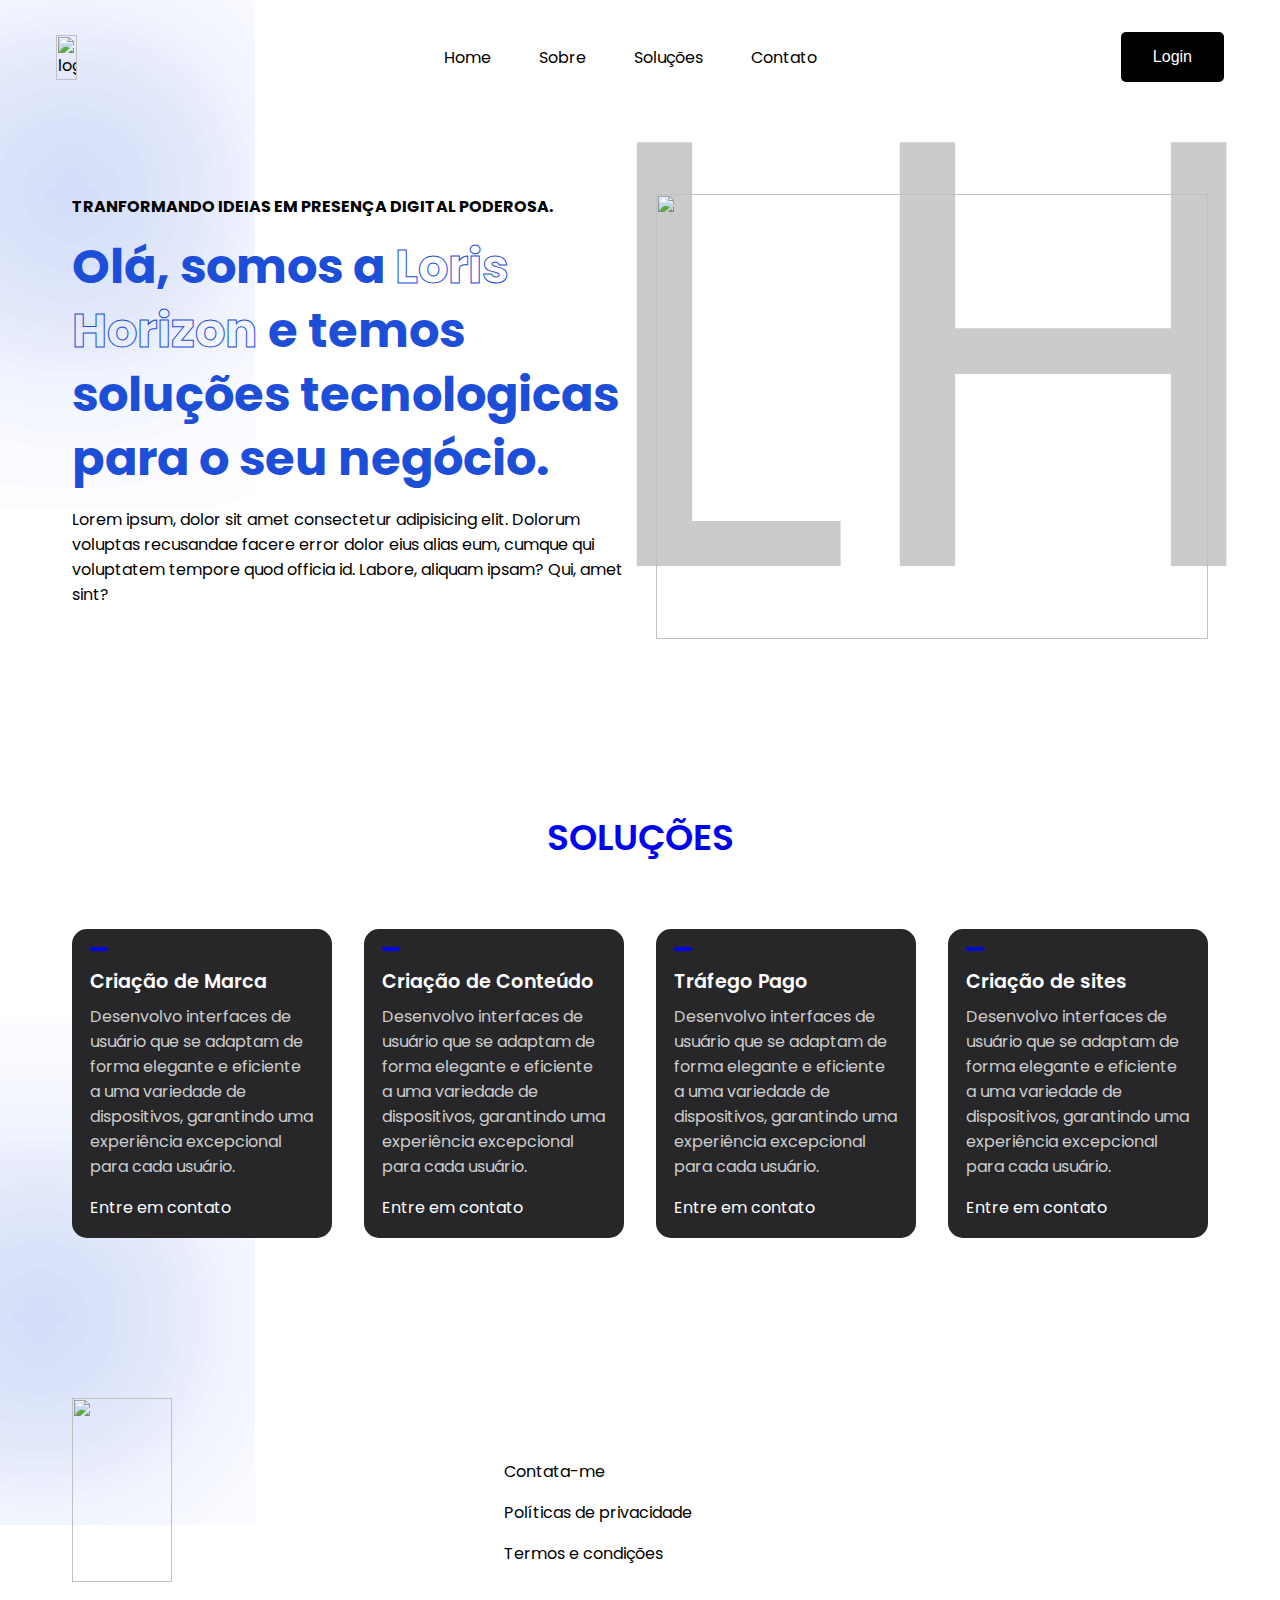
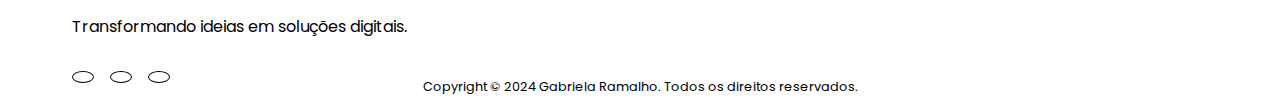
==== sobre.html @ 902091b1 "Continuação.." ====
<head>
    <meta charset="UTF-8">
    <meta name="viewport" content="width=device-width, initial-scale=1.0">
    <title>Loris Horizon</title>
    <link rel="stylesheet" href="style.css">
    <link rel="shortcut icon" href="img/favicon.ico" type="image/x-icon">
    <link rel="stylesheet" href="https://cdnjs.cloudflare.com/ajax/libs/remixicon/3.5.0/remixicon.min.css">
</head>

<body>
    <nav>
        <picture>
            <img class="logotipo" src="img/logoloris.png" alt="logotipo">
        </picture>
        <ul class="nav-links">
            <li class="link"><a href="index.html">Home</a>
            </li>
            <li id="link1" class="link"><a href="sobre.html">Sobre</a></li>
            <li id="link2" class="link"><a href="solucoes.html">Soluções</a></li>
            <li id="link3" class="link"><a href="contato.html">Contato</a></li>
        </ul>
        <button class="btn" onclick="window.location.href='#'; ">Login</button>
    </nav>
    <header class="container">
        <div class="content">
            <span class="blur"></span>
            <span class="blur"></span>
            <h4>TRANFORMANDO IDEIAS EM PRESENÇA DIGITAL PODEROSA.</h4>
            <h1>Olá, somos a <span>Loris Horizon</span> e temos soluções tecnologicas para o seu negócio.</h1>
            <p>
                Lorem ipsum, dolor sit amet consectetur adipisicing elit. Dolorum voluptas recusandae facere error dolor
                eius alias eum, cumque qui voluptatem tempore quod officia id. Labore, aliquam ipsam? Qui, amet sint?
            </p>
        </div>
        <div class="image">
            <img src="img/image.png">
        </div>
    </header>

    <section id="Soluções" class="container">
        <h2 class="header">SOLUÇÕES</h2>
        <div class="features">
            <div class="card">
                <span><i class="ri-pencil-ruler-line"></i></span>
                <h4>Criação de Marca</h4>
                <p>
                    Desenvolvo interfaces de usuário que se adaptam de forma elegante e eficiente a uma variedade de
                    dispositivos, garantindo uma experiência excepcional para cada usuário.
                </p>
                <a href="#">Entre em contato <i class="ri-arrow-right-line"></i></a>
            </div>
            <div class="card">
                <span><i class="ri-file-text-line"></i></span>
                <h4>Criação de Conteúdo</h4>
                <p>
                    Desenvolvo interfaces de usuário que se adaptam de forma elegante e eficiente a uma variedade de
                    dispositivos, garantindo uma experiência excepcional para cada usuário.
                </p>
                <a href="#">Entre em contato <i class="ri-arrow-right-line"></i></a>
            </div>

            <div class="card">
                <span><i class="ri-bar-chart-line"></i></span>
                <h4>Tráfego Pago</h4>
                <p>
                    Desenvolvo interfaces de usuário que se adaptam de forma elegante e eficiente a uma variedade de
                    dispositivos, garantindo uma experiência excepcional para cada usuário.
                </p>
                <a href="#">Entre em contato <i class="ri-arrow-right-line"></i></a>
            </div>
            <div class="card">
                <span><i class="ri-computer-line"></i></span>
                <h4>Criação de sites</h4>
                <p>
                    Desenvolvo interfaces de usuário que se adaptam de forma elegante e eficiente a uma variedade de
                    dispositivos, garantindo uma experiência excepcional para cada usuário.
                </p>
                <a href="#">Entre em contato <i class="ri-arrow-right-line"></i></a>
            </div>
        </div>
    </section>

    <footer class="container">
        <span class="blur"></span>
        <span class="blur"></span>
        <div class="column">
            <div class="logo">
                <img src="img/logoloris.png">
            </div>
            <p id="slogan">
                Transformando ideias em soluções digitais.
            </p>
            <div class="socials">
                <a href="https://github.com/gabrielathecreator" target="_blank"><i class="ri-github-line"></i></a>
                <a href="mailto:gxbrielati@gmail.com" target="_blank"><i class="ri-mail-line"></i></a>
                <a href="https://lorishorizon.com" target="_blank"><i class="ri-global-line"></i></a>
            </div>
        </div>
        <div class="column">
            <h4>Contact</h4>
            <a href="mailto:gxbrielati@gmail.com" target="_blank">Contata-me</a>
            <a href="#">Políticas de privacidade</a>
            <a href="#">Termos e condições</a>
        </div>
    </footer>

    <div class="copyright">
        Copyright © 2024 Gabriela Ramalho. Todos os direitos reservados.
    </div>
---- style.css ----
@import url('https://fonts.googleapis.com/css2?family=Poppins:wght@300;400;500;600;700;800&display=swap');

* {
    padding: 0;
    margin: 0;
    outline: 0;
    border: none;
    box-sizing: border-box;
}

img {
    width: 100%;
    display: flex;
}

.logotipo {
    width: 50%;
    display: flex;
}

a {
    text-decoration: none;
}

body {
    font-family: 'Poppins', sans-serif;
    background-color: #ffffff;

}

nav {
    max-width: 1200px;
    margin: auto;
    padding: 2rem 1rem;
    display: flex;
    align-items: center;
    justify-content: space-between;
    gap: 2rem;

}

.nav-logo {
    max-width: 100px;
}

.nav-links {
    list-style: none;
    display: flex;
    align-items: center;
    gap: 3rem;
}

.link a {
    position: relative;
    padding-bottom: 0.75rem;
    color: #000000;
}

.link a::after {
    content: "";
    position: absolute;
    height: 2px;
    width: 0;
    bottom: 0;
    left: 0;
    background-color: #1d4ed8;
    transition: all 0.3s ease;
}

.link a:hover::after {
    width: 70%;
}

.btn {
    padding: 1rem 2rem;
    font-size: 1rem;
    color: #ffffff;
    background-color: #000000;
    border-radius: 5px;
    cursor: pointer;
    transition: all 0.3s ease;
}


.btn:hover {
    background-color: #1e40af;
}

.container {
    max-width: 1200px;
    margin: auto;
    padding: 5rem 2rem;
}

.blur {
    position: absolute;
    box-shadow: 0 0 1000px 50px #1d4ed8;
    z-index: -100;
}

header {
    position: relative;
    padding-top: 2rem;
    display: grid;
    grid-template-columns: repeat(2, 1fr);
    align-items: center;
    gap: 2rem;
}

header .content h4 {

    margin-bottom: 1rem;
    color: #000000;
    font-size: 1rem;
    font-weight: 600px;
}

header .content h1 {
    color: #1d4ed8;
    margin-bottom: 1rem;
    font-size: 3rem;
    font-weight: 700;
    line-height: 4rem;
}

header .content h1 span {
    -webkit-text-fill-color: transparent;
    -webkit-text-stroke: 1px #1d4ed8;
}

header .content p {
    margin-bottom: 2rem;
    color: #000000;
}

header .image{
    position: relative;
}

header .image::before{
    content: "LH";
    position: absolute;
    top: 0;
    left: 50%;
    transform: translateX(-50%);
    font-size: 38rem;
    font-weight: 400;
    line-height: 20rem;
    color: #000000;
    opacity: 0.2;
    z-index: -100;
}

header .image img{
    max-width: 600px;
    margin: auto;
}

section .header{
    margin-bottom: 1rem;
    color: #0004eb;
    text-align: center;
    font-size: 2.25rem;
    font-weight: 600;
    padding-top: 1%;
}

.features{
    margin-top: 4rem;
    display: grid;
    grid-template-columns: repeat(4, 1fr);
    gap: 2rem;
}

.features .card{
    background-color: #27272a;
    padding: 1rem;
    border: 2px solid transparent;
    border-radius: 15px;
    transition: all 0.3s ease;
}

.features .card:hover{
    background-color: #323232;
    border-color: #775dc3;
}

.features .card span{
    display: inline-block;
    background-color: #0004eb;
    padding: 2px 9px;
    margin-bottom: 1rem;
    font-size: 1.75rem;
    color: #fff;
    border-radius: 5px;
}

.features .card h4{
    margin-bottom: 0.5rem;
    color: #fff;
    font-size: 1.2rem;
    font-weight: 600;
}

.features .card p{
    color: #ccc;
    margin-bottom: 1rem;
}

.features .card a{
    color: #fff;
    transition: all 0.3s ease;
}

.features .card a:hover{
    color: #1e40af;
}

.sub-header{
    max-width: 600px;
    margin: auto;
    text-align: center;
    color: #000000;
}

.pricing{
    margin-top: 4rem;
    display: grid;
    grid-template-columns: repeat(3, 1fr);
    gap: 2rem;
}

.pricing .card{
    padding: 3rem 2rem;
    background-color: #27272a;
    display: flex;
    flex-direction: column;
    border: 2px solid transparent;
    border-radius: 15px;
    transition: all 0.3s ease;
}

.pricing .card:hover{
    background-color: #323232;
    border-color: #fff;
}

.pricing .card .content{
    flex: 1;
    margin-bottom: 2rem;
}

.pricing .card h4{
    margin-bottom: 1rem;
    color: #fff;
    font-size: 1.2rem;
    font-weight: 500;
}

.pricing .card h3{
    color: #fff;
    padding-bottom: 1rem;
    margin-bottom: 2rem;
    font-size: 2rem;
    font-weight: 600;
    border-bottom: 2px dashed #fff;
}

.pricing .card p{
    color: #fff;
    margin-bottom: 0.75rem;
}

.pricing .card p i{
    color: #ccc;
    font-size: 1.2rem;
    margin-right: 0.3rem;
}

.pricing .card button{
    color: #fff;
    background-color: transparent;
    border: 2px solid #fff;
}

.pricing .card button:hover{
    background-color: #1e40af;
    border-color: #1e40af;
}

footer{
    position: relative;
    display: grid;
    grid-template-columns: 400px repeat(3, 1fr);
    gap: 2rem;
}

footer .column .logo{
    max-width: 100px;
    margin-bottom: 2rem;
}

footer .column p{
    color: #ccc;
    margin-bottom: 2rem;
}

footer .column .socials{
    display: flex;
    align-items: center;
    gap: 1rem;
}

footer .column .socials a{
    color: #000000;
    border: 1px solid #000000;
    padding: 5px 10px;
    font-size: 1.25rem;
    border-radius: 100%;
    transition: all 0.3s ease;
}

footer .column .socials a:hover{
    color: #fff;
    background-color: #000000;
    border-color: #1d4ed8;
}

footer .column h4{
    color: #fff;
    margin-bottom: 2rem;
    font-size: 1.2rem;
    font-weight: 500;
}

footer .column > a{
    display: block;
    color: #000000;
    margin-bottom: 1rem;
    transition: all 0.3s ease;
}

footer .column > a:hover{
    color: #1d4ed8;
}

.copyright{
    max-width: 1200px;
    margin: auto;
    padding: 1rem;
    color: #000000;
    font-size: 0.8rem;
    text-align: center;
}

@media (width < 900px){
    .nav-links{
        display: none;
    }
    header{
        grid-template-columns: repeat(1, 1fr);
    }
    header .image{
        grid-area: 1/1/2/2;
    }
    .features{
        grid-template-columns: repeat(2, 1fr);
    }
    .pricing{
        grid-template-columns: repeat(2, 1fr);
    }
    footer{
        grid-template-columns: 1fr 200px;
    }
}

@media (width < 600px){
    header .image::before{
        display: none;
    }

    .features{
        grid-template-columns: repeat(1, 1fr);
    }

    .pricing{
        grid-template-columns: repeat(1, 1fr);
    }

    footer{
        grid-template-columns: 1fr 150px;
    }
}

#slogan {

    color:#000000
}

footer{
    grid-template-columns: 1fr 150px;
}

footer{
    position: relative;
    display: grid;
    grid-template-columns: 400px repeat(3, 1fr);
    gap: 2rem;
}

footer .column .logo{
    max-width: 100px;
    margin-bottom: 2rem;
}

footer .column p{
    color: #ccc;
    margin-bottom: 2rem;
}

footer .column .socials{
    display: flex;
    align-items: center;
    gap: 1rem;
}

footer .column .socials a{
    color: #000000;
    border: 1px solid #000000;
    padding: 5px 10px;
    font-size: 1.25rem;
    border-radius: 100%;
    transition: all 0.3s ease;
}

footer .column .socials a:hover{
    color: #fff;
    background-color: #000000;
    border-color: #1d4ed8;
}

footer .column h4{
    color: #fff;
    margin-bottom: 2rem;
    font-size: 1.2rem;
    font-weight: 500;
}

footer .column > a{
    display: block;
    color: #000000;
    margin-bottom: 1rem;
    transition: all 0.3s ease;
}

footer .column > a:hover{
    color: #1d4ed8;
}


#slogan {

color:#000000
}
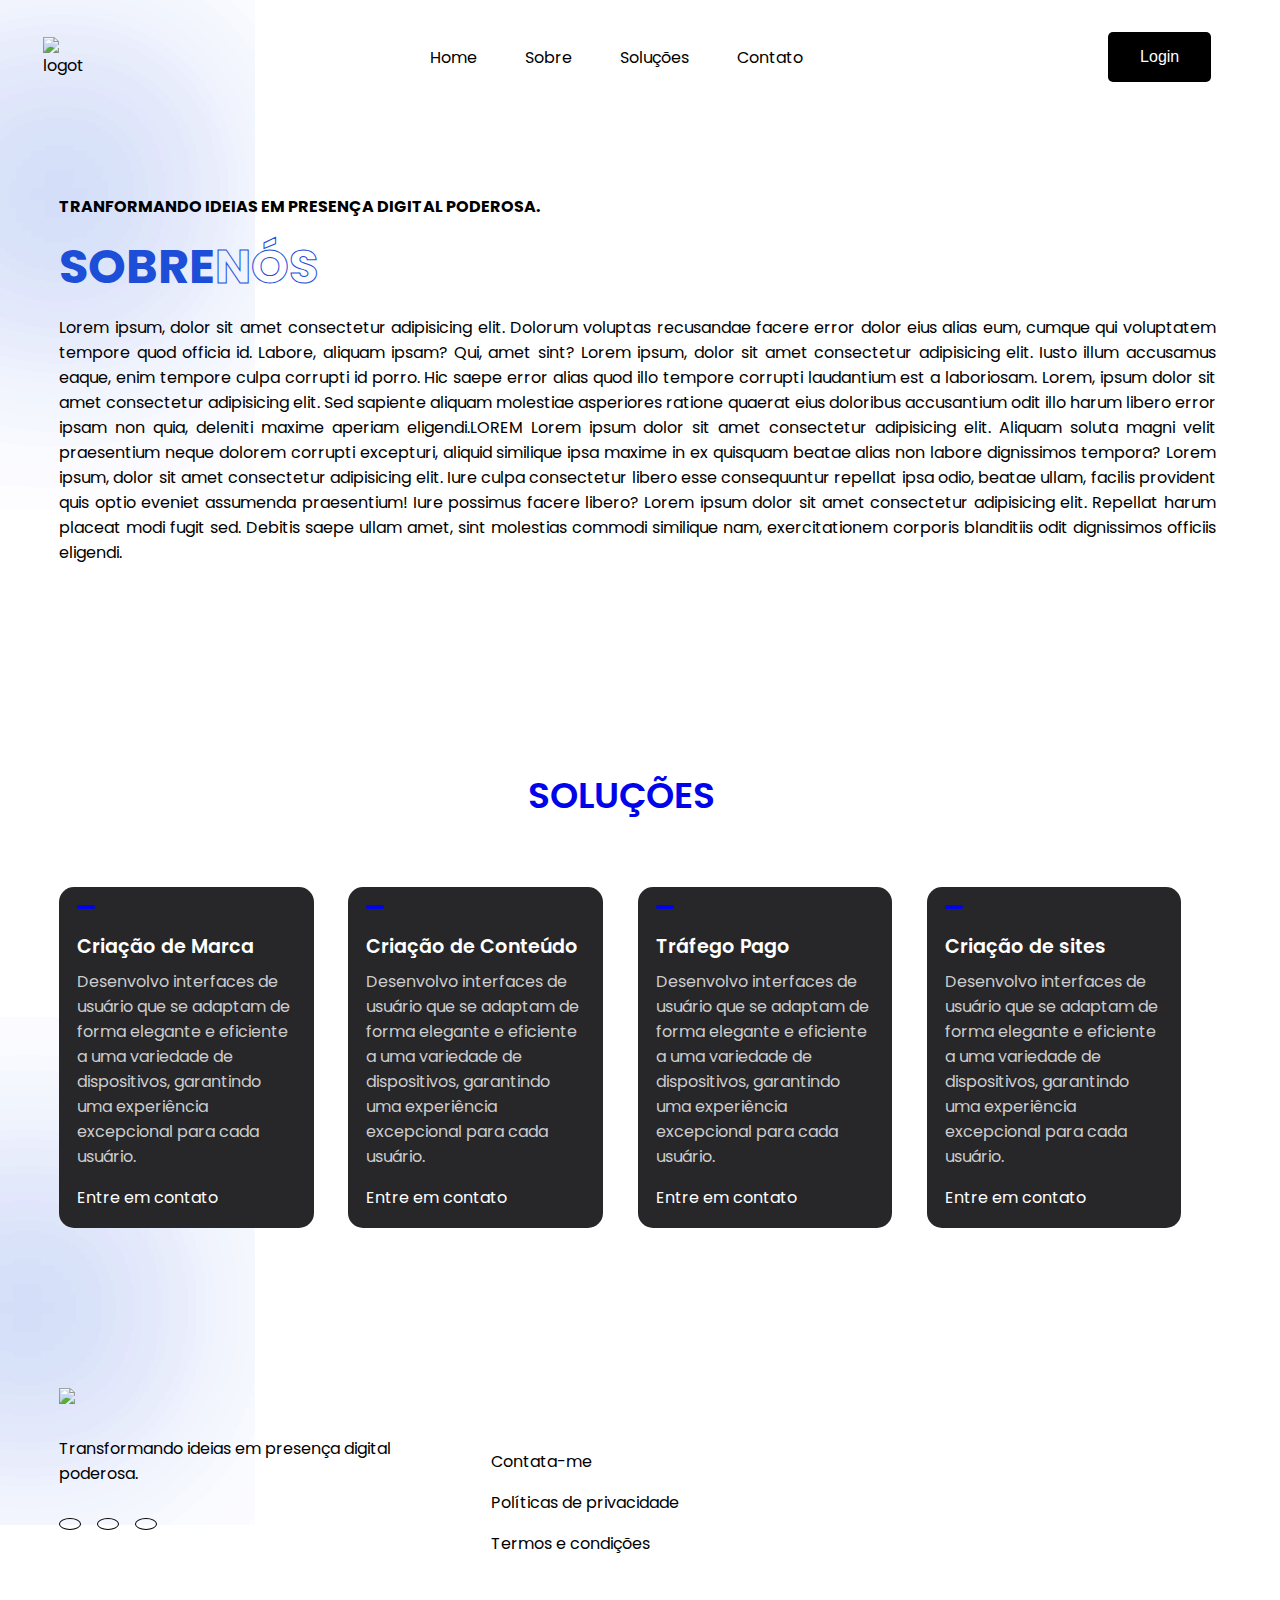
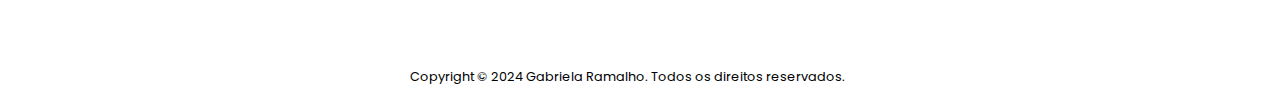
==== commit ac88d1ab: "continuação do projeto.." ====
--- a/sobre.html
+++ b/sobre.html
@@ -1,3 +1,6 @@
+<!DOCTYPE html>
+<html lang="pt-br">
+
 <head>
     <meta charset="UTF-8">
     <meta name="viewport" content="width=device-width, initial-scale=1.0">
@@ -26,14 +29,15 @@
             <span class="blur"></span>
             <span class="blur"></span>
             <h4>TRANFORMANDO IDEIAS EM PRESENÇA DIGITAL PODEROSA.</h4>
-            <h1>Olá, somos a <span>Loris Horizon</span> e temos soluções tecnologicas para o seu negócio.</h1>
-            <p>
+            <h1>SOBRE<span>NÓS</span> </h1>
+            <p id="sobrenostexto">
                 Lorem ipsum, dolor sit amet consectetur adipisicing elit. Dolorum voluptas recusandae facere error dolor
-                eius alias eum, cumque qui voluptatem tempore quod officia id. Labore, aliquam ipsam? Qui, amet sint?
+                eius alias eum, cumque qui voluptatem tempore quod officia id. Labore, aliquam ipsam? Qui, amet sint? Lorem ipsum, dolor sit amet consectetur adipisicing elit. Iusto illum accusamus eaque, enim tempore culpa corrupti id porro. Hic saepe error alias quod illo tempore corrupti laudantium est a laboriosam.
+                Lorem, ipsum dolor sit amet consectetur adipisicing elit. Sed sapiente aliquam molestiae asperiores ratione quaerat eius doloribus accusantium odit illo harum libero error ipsam non quia, deleniti maxime aperiam eligendi.LOREM Lorem ipsum dolor sit amet consectetur adipisicing elit. Aliquam soluta magni velit praesentium neque dolorem corrupti excepturi, aliquid similique ipsa maxime in ex quisquam beatae alias non labore dignissimos tempora?
+                Lorem ipsum, dolor sit amet consectetur adipisicing elit. Iure culpa consectetur libero esse consequuntur repellat ipsa odio, beatae ullam, facilis provident quis optio eveniet assumenda praesentium! Iure possimus facere libero?
+                Lorem ipsum dolor sit amet consectetur adipisicing elit. Repellat harum placeat modi fugit sed. Debitis saepe ullam amet, sint molestias commodi similique nam, exercitationem corporis blanditiis odit dignissimos officiis eligendi.
+
             </p>
-        </div>
-        <div class="image">
-            <img src="img/image.png">
         </div>
     </header>
 
@@ -88,7 +92,7 @@
                 <img src="img/logoloris.png">
             </div>
             <p id="slogan">
-                Transformando ideias em soluções digitais.
+                Transformando ideias em presença digital poderosa.
             </p>
             <div class="socials">
                 <a href="https://github.com/gabrielathecreator" target="_blank"><i class="ri-github-line"></i></a>
@@ -109,3 +113,8 @@
     </div>
 
 
+    <script src="script.js"></script>
+
+</body>
+
+</html>--- a/style.css
+++ b/style.css
@@ -6,6 +6,7 @@
     outline: 0;
     border: none;
     box-sizing: border-box;
+    max-width: 99%;
 }
 
 img {
@@ -462,3 +463,18 @@
 
 color:#000000
 }
+
+.sobres{
+display:flex;
+width: 1150px;
+text-align: justify;
+
+
+}
+
+
+#sobrenostexto{
+    width: 1180px;
+    text-align: justify;
+   
+}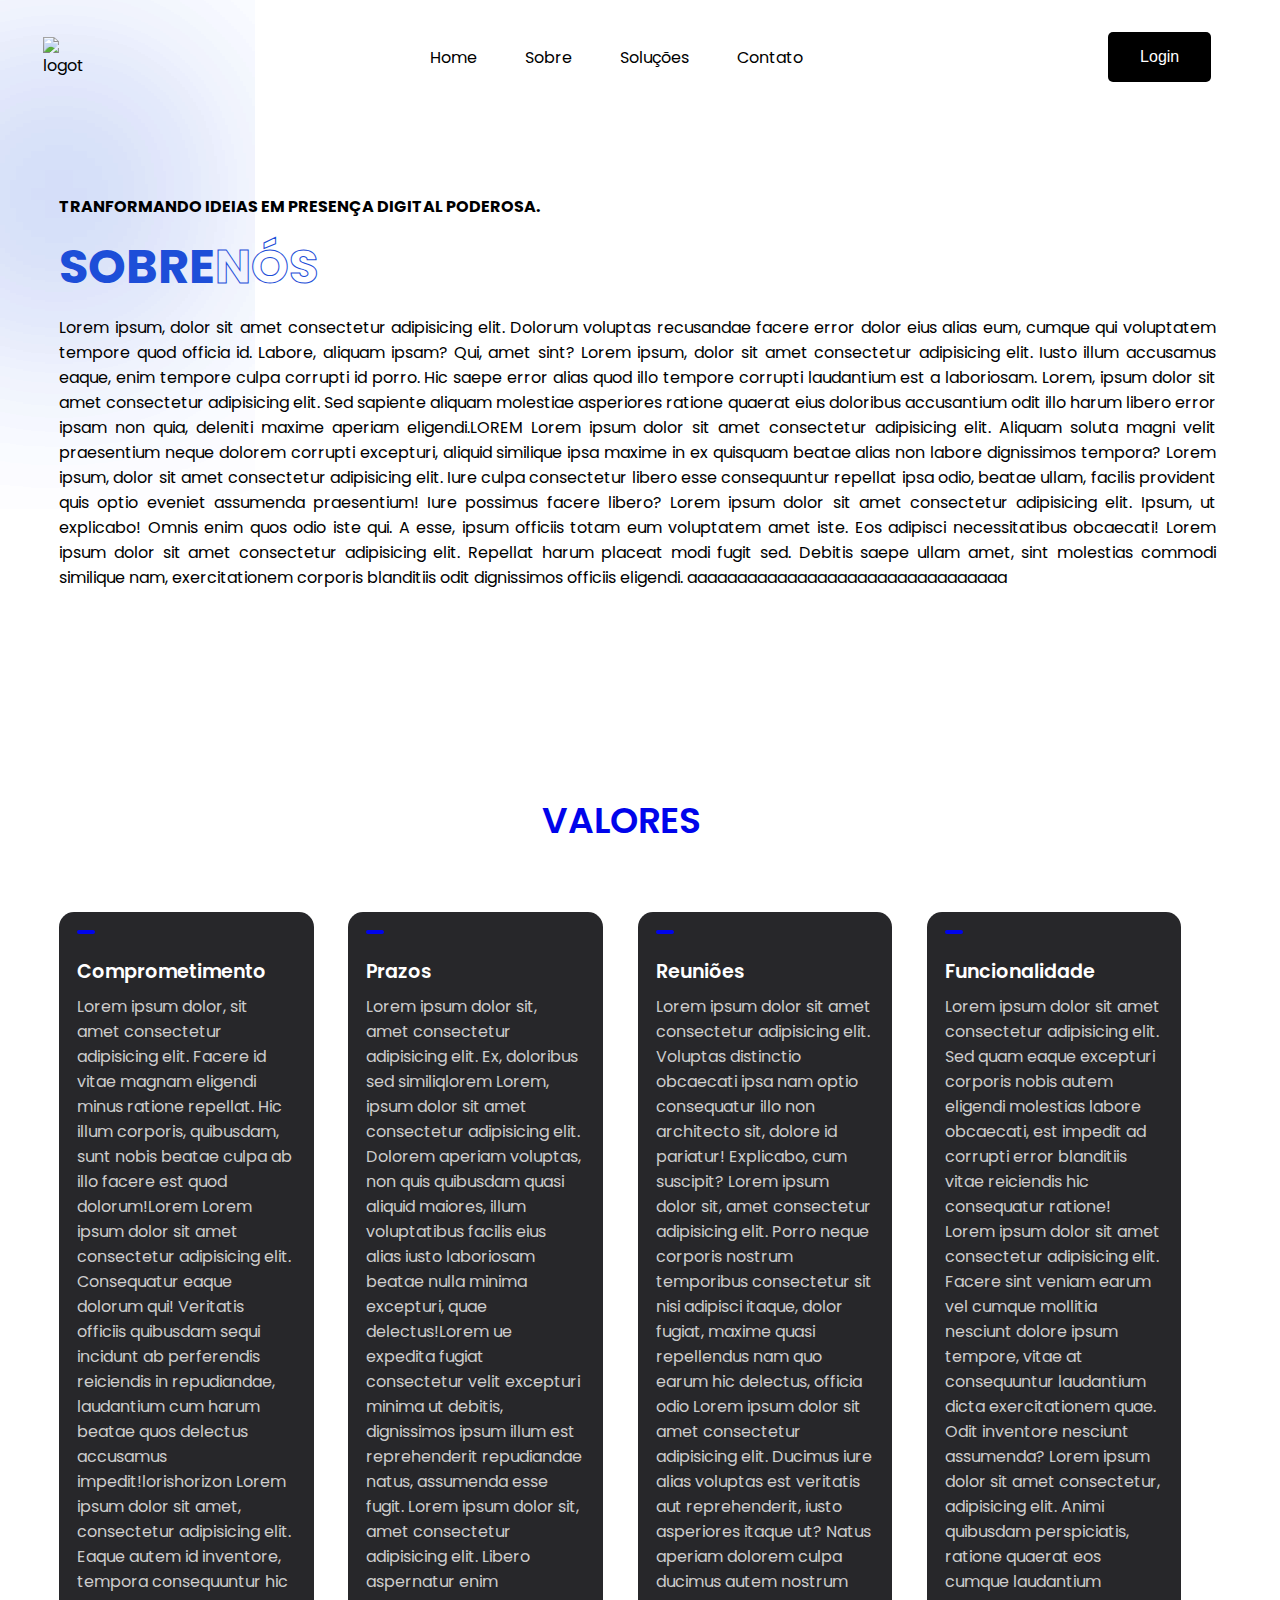
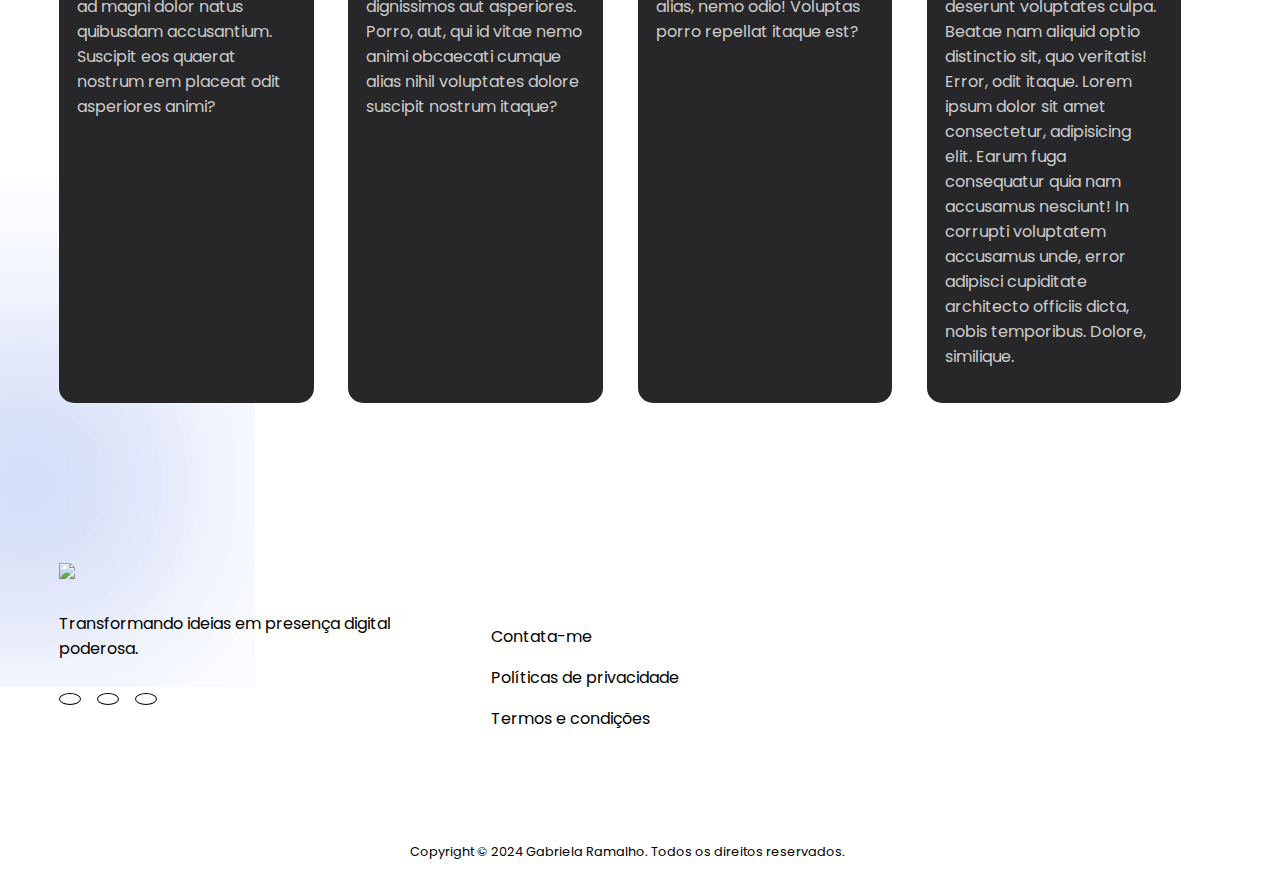
==== commit 3a7e26d7: "up sobre.html" ====
--- a/sobre.html
+++ b/sobre.html
@@ -34,52 +34,52 @@
                 Lorem ipsum, dolor sit amet consectetur adipisicing elit. Dolorum voluptas recusandae facere error dolor
                 eius alias eum, cumque qui voluptatem tempore quod officia id. Labore, aliquam ipsam? Qui, amet sint? Lorem ipsum, dolor sit amet consectetur adipisicing elit. Iusto illum accusamus eaque, enim tempore culpa corrupti id porro. Hic saepe error alias quod illo tempore corrupti laudantium est a laboriosam.
                 Lorem, ipsum dolor sit amet consectetur adipisicing elit. Sed sapiente aliquam molestiae asperiores ratione quaerat eius doloribus accusantium odit illo harum libero error ipsam non quia, deleniti maxime aperiam eligendi.LOREM Lorem ipsum dolor sit amet consectetur adipisicing elit. Aliquam soluta magni velit praesentium neque dolorem corrupti excepturi, aliquid similique ipsa maxime in ex quisquam beatae alias non labore dignissimos tempora?
-                Lorem ipsum, dolor sit amet consectetur adipisicing elit. Iure culpa consectetur libero esse consequuntur repellat ipsa odio, beatae ullam, facilis provident quis optio eveniet assumenda praesentium! Iure possimus facere libero?
-                Lorem ipsum dolor sit amet consectetur adipisicing elit. Repellat harum placeat modi fugit sed. Debitis saepe ullam amet, sint molestias commodi similique nam, exercitationem corporis blanditiis odit dignissimos officiis eligendi.
+                Lorem ipsum, dolor sit amet consectetur adipisicing elit. Iure culpa consectetur libero esse consequuntur repellat ipsa odio, beatae ullam, facilis provident quis optio eveniet assumenda praesentium! Iure possimus facere libero? Lorem ipsum dolor sit amet consectetur adipisicing elit. Ipsum, ut explicabo! Omnis enim quos odio iste qui. A esse, ipsum officiis totam eum voluptatem amet iste. Eos adipisci necessitatibus obcaecati!
+                Lorem ipsum dolor sit amet consectetur adipisicing elit. Repellat harum placeat modi fugit sed. Debitis saepe ullam amet, sint molestias commodi similique nam, exercitationem corporis blanditiis odit dignissimos officiis eligendi. aaaaaaaaaaaaaaaaaaaaaaaaaaaaaaaa
 
             </p>
         </div>
     </header>
 
+    <div class="banner">
+</div>
+
     <section id="Soluções" class="container">
-        <h2 class="header">SOLUÇÕES</h2>
+        <h2 class="header">VALORES</h2>
         <div class="features">
             <div class="card">
                 <span><i class="ri-pencil-ruler-line"></i></span>
-                <h4>Criação de Marca</h4>
+                <h4>Comprometimento</h4>
                 <p>
-                    Desenvolvo interfaces de usuário que se adaptam de forma elegante e eficiente a uma variedade de
-                    dispositivos, garantindo uma experiência excepcional para cada usuário.
+                    Lorem ipsum dolor, sit amet consectetur adipisicing elit. Facere id vitae magnam eligendi minus ratione repellat. Hic illum corporis, quibusdam, sunt nobis beatae culpa ab illo facere est quod dolorum!Lorem Lorem ipsum dolor sit amet consectetur adipisicing elit. Consequatur eaque dolorum qui! Veritatis officiis quibusdam sequi incidunt ab perferendis reiciendis in repudiandae, laudantium cum harum beatae quos delectus accusamus impedit!lorishorizon Lorem ipsum dolor sit amet, consectetur adipisicing elit. Eaque autem id inventore, tempora consequuntur hic ad magni dolor natus quibusdam accusantium. Suscipit eos quaerat nostrum rem placeat odit asperiores animi?
                 </p>
-                <a href="#">Entre em contato <i class="ri-arrow-right-line"></i></a>
+            
             </div>
             <div class="card">
                 <span><i class="ri-file-text-line"></i></span>
-                <h4>Criação de Conteúdo</h4>
+                <h4>Prazos</h4>
                 <p>
-                    Desenvolvo interfaces de usuário que se adaptam de forma elegante e eficiente a uma variedade de
-                    dispositivos, garantindo uma experiência excepcional para cada usuário.
+                    Lorem ipsum dolor sit, amet consectetur adipisicing elit. Ex, doloribus sed similiqlorem Lorem, ipsum dolor sit amet consectetur adipisicing elit. Dolorem aperiam voluptas, non quis quibusdam quasi aliquid maiores, illum voluptatibus facilis eius alias iusto laboriosam beatae nulla minima excepturi, quae delectus!Lorem ue expedita fugiat consectetur velit excepturi minima ut debitis, dignissimos ipsum illum est reprehenderit repudiandae natus, assumenda esse fugit. Lorem ipsum dolor sit, amet consectetur adipisicing elit. Libero aspernatur enim dignissimos aut asperiores. Porro, aut, qui id vitae nemo animi obcaecati cumque alias nihil voluptates dolore suscipit nostrum itaque?
                 </p>
-                <a href="#">Entre em contato <i class="ri-arrow-right-line"></i></a>
+               
             </div>
 
             <div class="card">
                 <span><i class="ri-bar-chart-line"></i></span>
-                <h4>Tráfego Pago</h4>
+                <h4>Reuniões</h4>
                 <p>
-                    Desenvolvo interfaces de usuário que se adaptam de forma elegante e eficiente a uma variedade de
-                    dispositivos, garantindo uma experiência excepcional para cada usuário.
+                    Lorem ipsum dolor sit amet consectetur adipisicing elit. Voluptas distinctio obcaecati ipsa nam optio consequatur illo non architecto sit, dolore id pariatur! Explicabo, cum suscipit? Lorem ipsum dolor sit, amet consectetur adipisicing elit. Porro neque corporis nostrum temporibus consectetur sit nisi adipisci itaque, dolor fugiat, maxime quasi repellendus nam quo earum hic delectus, officia odio Lorem ipsum dolor sit amet consectetur adipisicing elit. Ducimus iure alias voluptas est veritatis aut reprehenderit, iusto asperiores itaque ut? Natus aperiam dolorem culpa ducimus autem nostrum alias, nemo odio!
+                     Voluptas porro repellat itaque est?
                 </p>
-                <a href="#">Entre em contato <i class="ri-arrow-right-line"></i></a>
+                
             </div>
             <div class="card">
                 <span><i class="ri-computer-line"></i></span>
-                <h4>Criação de sites</h4>
+                <h4>Funcionalidade</h4>
                 <p>
-                    Desenvolvo interfaces de usuário que se adaptam de forma elegante e eficiente a uma variedade de
-                    dispositivos, garantindo uma experiência excepcional para cada usuário.
+                    Lorem ipsum dolor sit amet consectetur adipisicing elit. Sed quam eaque excepturi corporis nobis autem eligendi molestias labore obcaecati, est impedit ad corrupti error blanditiis vitae reiciendis hic consequatur ratione! Lorem ipsum dolor sit amet consectetur adipisicing elit. Facere sint veniam earum vel cumque mollitia nesciunt dolore ipsum tempore, vitae at consequuntur laudantium dicta exercitationem quae. Odit inventore nesciunt assumenda? Lorem ipsum dolor sit amet consectetur, adipisicing elit. Animi quibusdam perspiciatis, ratione quaerat eos cumque laudantium deserunt voluptates culpa. Beatae nam aliquid optio distinctio sit, quo veritatis! Error, odit itaque. Lorem ipsum dolor sit amet consectetur, adipisicing elit. Earum fuga consequatur quia nam accusamus nesciunt! In corrupti voluptatem accusamus unde, error adipisci cupiditate architecto officiis dicta, nobis temporibus. Dolore, similique.
                 </p>
-                <a href="#">Entre em contato <i class="ri-arrow-right-line"></i></a>
+               
             </div>
         </div>
     </section>
